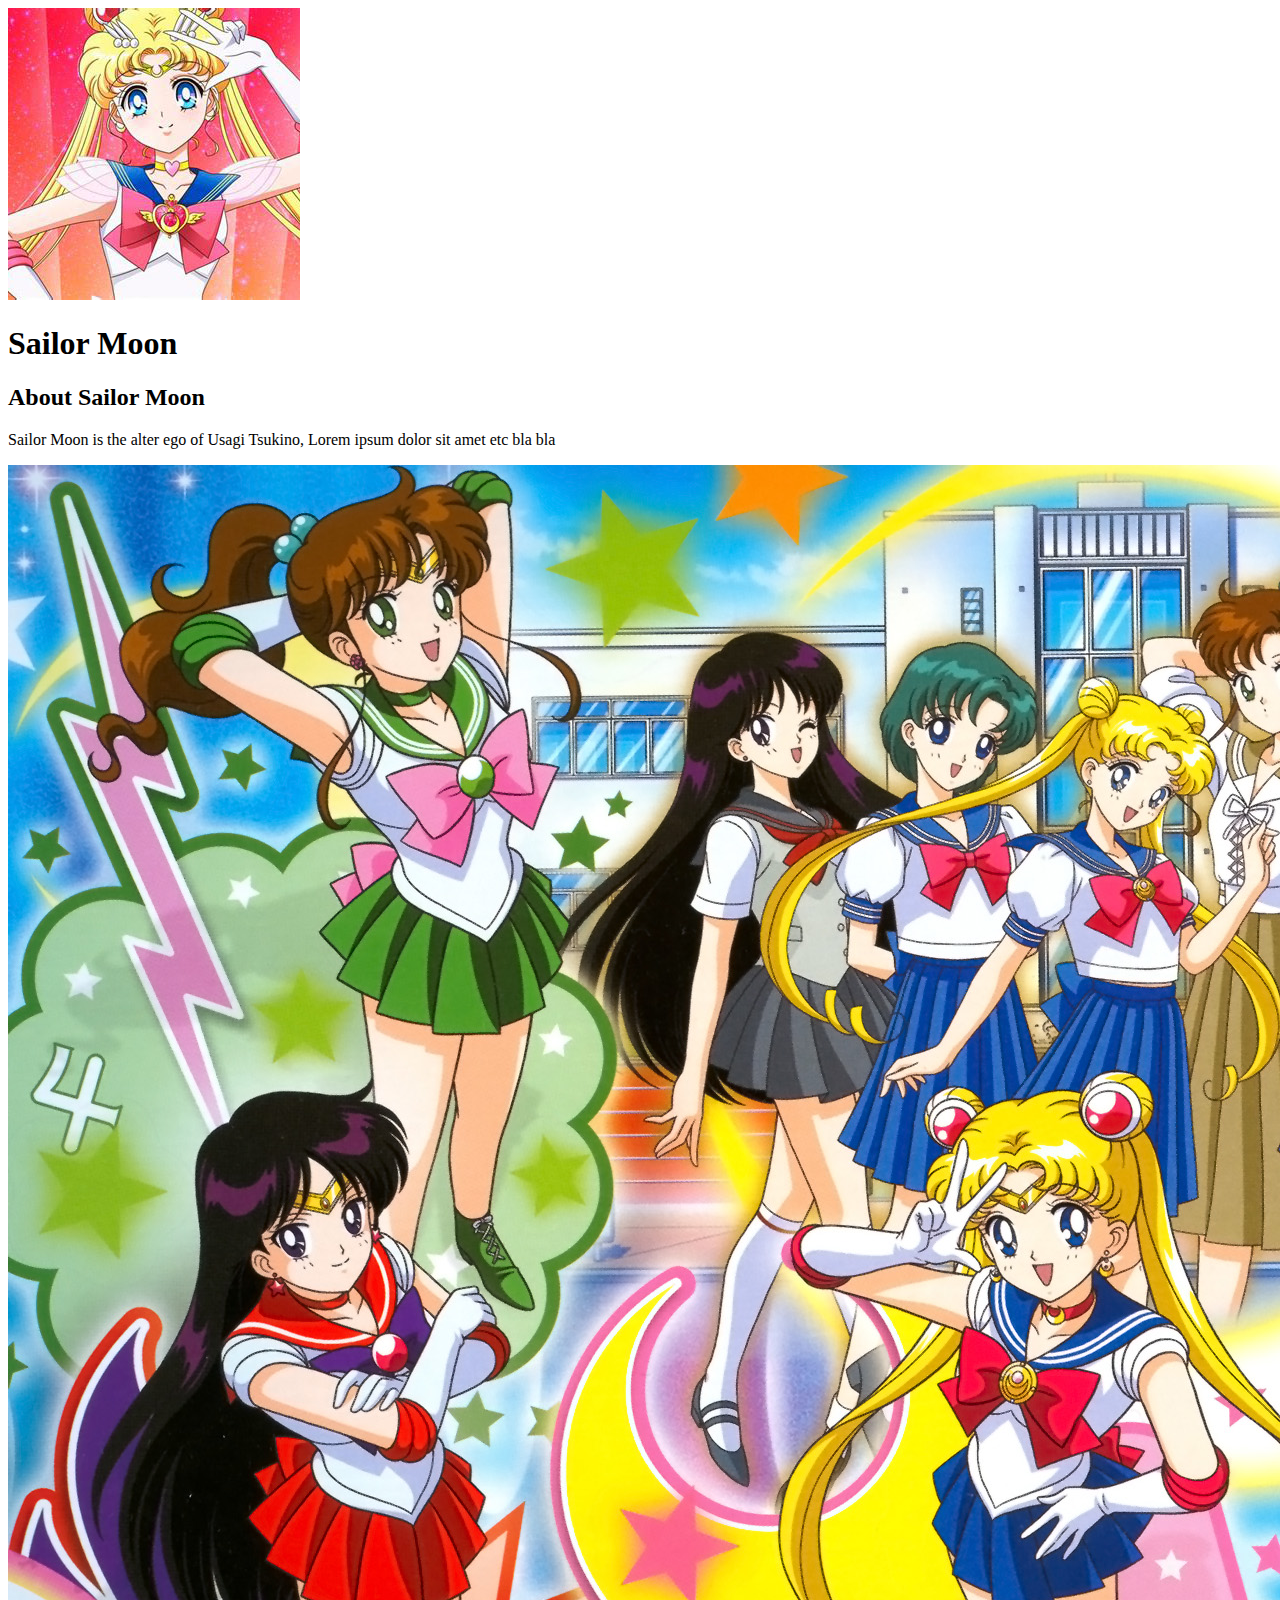
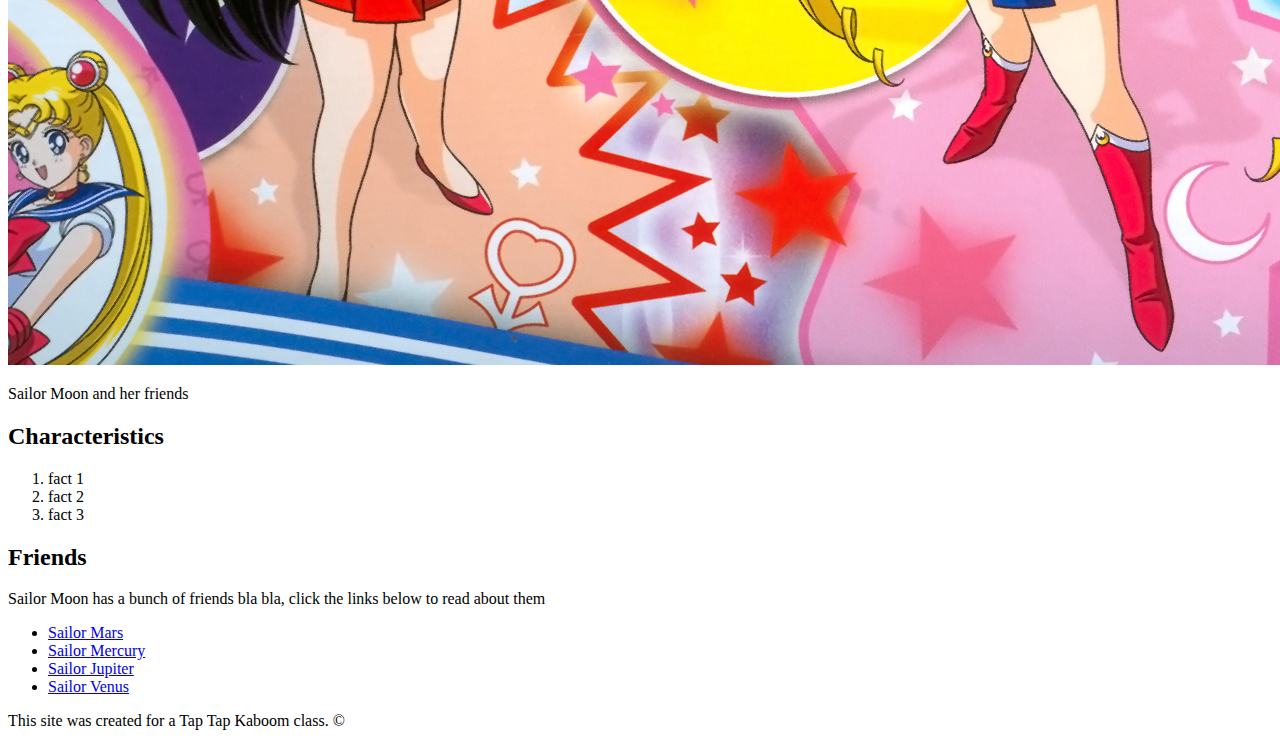
==== index.html @ 648ca781 "made basic html for sailor moon test site" ====
<!DOCTYPE html>
<!DOCTYPE html>
<html>
<head>
	<title>Sailor Moon</title>
	<link rel="icon" href="img/sm-avatar.jpg">
</head>
<body>
	<!-- header element -->
	<header>
		<img src="img/sm-avatar.jpg">
		<h1>Sailor Moon</h1>
	</header>

	<!-- main element -->
	<main>
		<h2>About Sailor Moon</h2>
		<p>Sailor Moon is the alter ego of Usagi Tsukino, Lorem ipsum dolor sit amet etc bla bla</p>
		<img src="img/sm-big.jpg">

	<!-- Characteristics -->	

		<p>Sailor Moon and her friends</p>
		<h2>Characteristics</h2>
		<ol>
			<li>fact 1</li>
			<li>fact 2</li>
			<li>fact 3</li>
		</ol>
		
	<!-- Friends -->	

		<h2>Friends</h2>
		<p>Sailor Moon has a bunch of friends bla bla, click the links below to read about them</p>
		<ul>
			<li><a target="_blank" href="https://en.wikipedia.org/wiki/Sailor_Mars">Sailor Mars</a></li>
			<li><a target="_blank" href="https://en.wikipedia.org/wiki/Sailor_Mercury">Sailor Mercury</a></li>
			<li><a target="_blank" href="https://en.wikipedia.org/wiki/Sailor_Jupiter">Sailor Jupiter</a></li>
			<li><a target="_blank" href="https://en.wikipedia.org/wiki/Sailor_Venus">Sailor Venus</a></li>
		</ul>
	</main> 

	<!-- footer element -->
	<footer>
		<p>This site was created for a Tap Tap Kaboom class. &copy;</p>
	</footer>

</body>
</html>
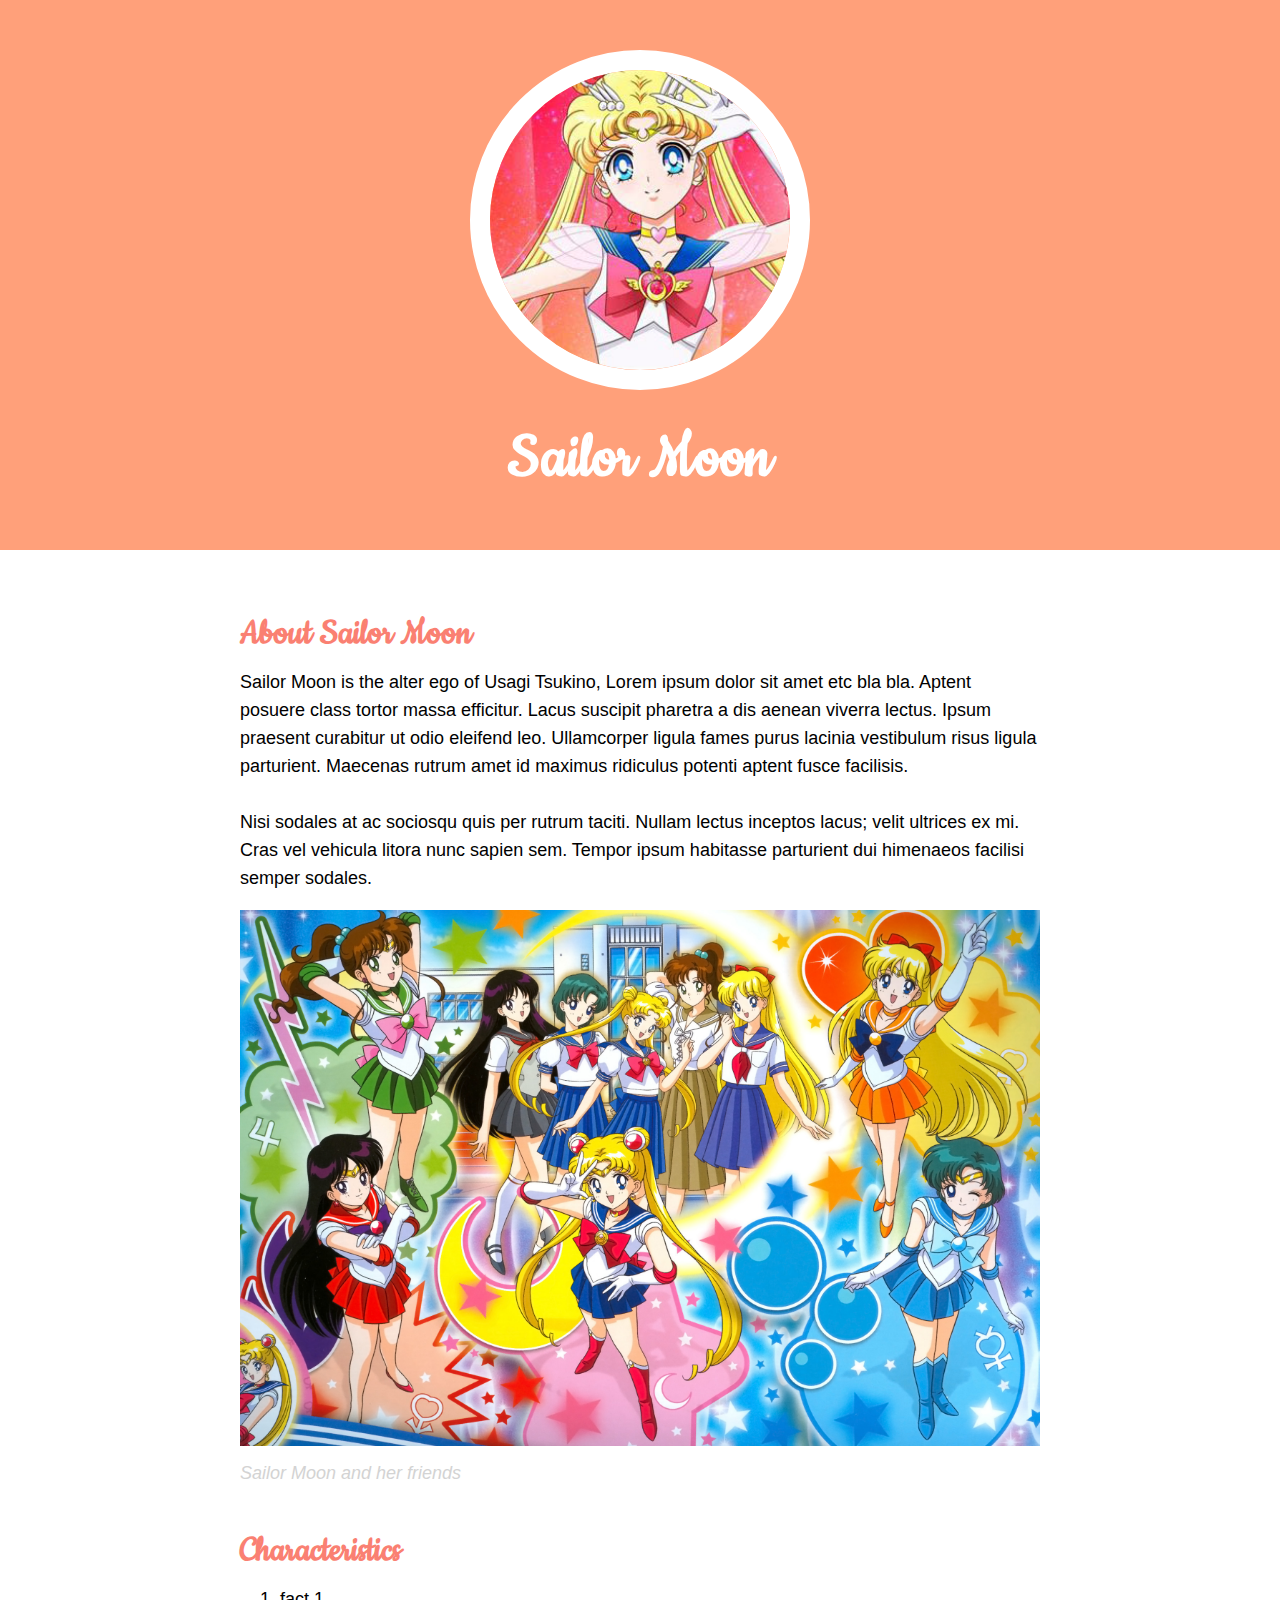
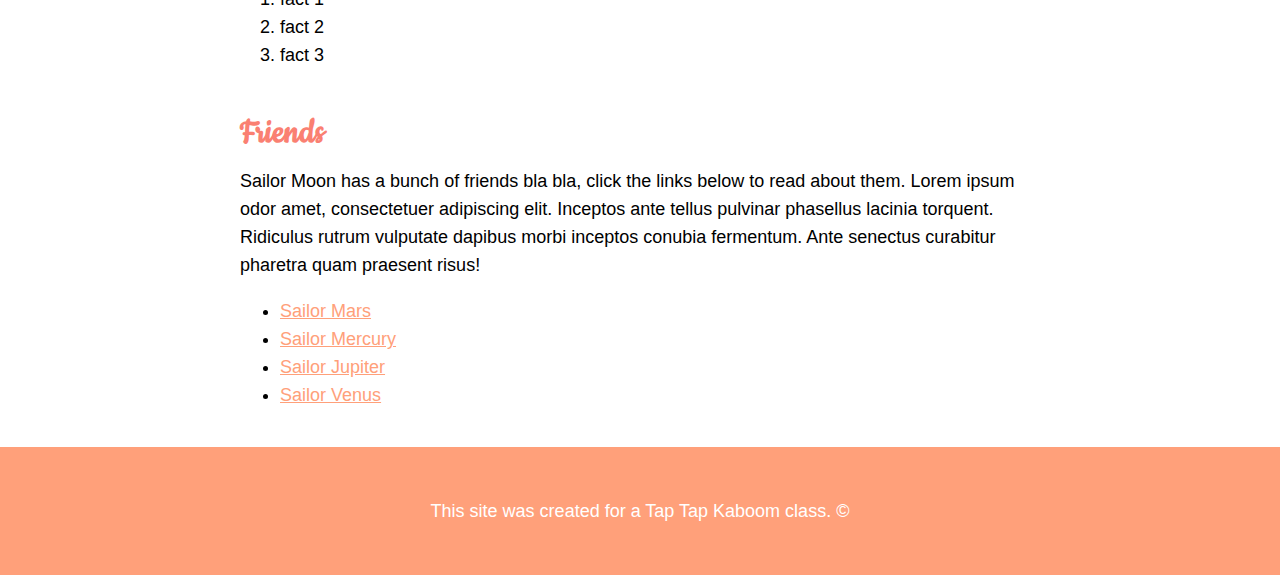
==== commit d05ca1c5: "wrote css for cartoon hero website" ====
--- a/index.html
+++ b/index.html
@@ -1,9 +1,12 @@
-<!DOCTYPE html>
 <!DOCTYPE html>
 <html>
 <head>
 	<title>Sailor Moon</title>
 	<link rel="icon" href="img/sm-avatar.jpg">
+	<link rel="preconnect" href="https://fonts.googleapis.com">
+	<link rel="preconnect" href="https://fonts.gstatic.com" crossorigin>
+	<link href="https://fonts.googleapis.com/css2?family=Cookie&display=swap" rel="stylesheet">
+	<link rel="stylesheet" type="text/css" href="css/hero.css">
 </head>
 <body>
 	<!-- header element -->
@@ -15,12 +18,17 @@
 	<!-- main element -->
 	<main>
 		<h2>About Sailor Moon</h2>
-		<p>Sailor Moon is the alter ego of Usagi Tsukino, Lorem ipsum dolor sit amet etc bla bla</p>
+		<p>Sailor Moon is the alter ego of Usagi Tsukino, Lorem ipsum dolor sit amet etc bla bla. Aptent posuere class tortor massa efficitur. Lacus suscipit pharetra a dis aenean viverra lectus. Ipsum praesent curabitur ut odio eleifend leo. Ullamcorper ligula fames purus lacinia vestibulum risus ligula parturient. Maecenas rutrum amet id maximus ridiculus potenti aptent fusce facilisis.
+		<br>
+		<br>
+		Nisi sodales at ac sociosqu quis per rutrum taciti. Nullam lectus inceptos lacus; velit ultrices ex mi. Cras vel vehicula litora nunc sapien sem. Tempor ipsum habitasse parturient dui himenaeos facilisi semper sodales. 
+		</p>
 		<img src="img/sm-big.jpg">
+		<p class="caption">Sailor Moon and her friends</p>
+
 
 	<!-- Characteristics -->	
-
-		<p>Sailor Moon and her friends</p>
+		
 		<h2>Characteristics</h2>
 		<ol>
 			<li>fact 1</li>
@@ -31,7 +39,7 @@
 	<!-- Friends -->	
 
 		<h2>Friends</h2>
-		<p>Sailor Moon has a bunch of friends bla bla, click the links below to read about them</p>
+		<p>Sailor Moon has a bunch of friends bla bla, click the links below to read about them. Lorem ipsum odor amet, consectetuer adipiscing elit. Inceptos ante tellus pulvinar phasellus lacinia torquent. Ridiculus rutrum vulputate dapibus morbi inceptos conubia fermentum. Ante senectus curabitur pharetra quam praesent risus!</p>
 		<ul>
 			<li><a target="_blank" href="https://en.wikipedia.org/wiki/Sailor_Mars">Sailor Mars</a></li>
 			<li><a target="_blank" href="https://en.wikipedia.org/wiki/Sailor_Mercury">Sailor Mercury</a></li>
--- a/css/hero.css
+++ b/css/hero.css
@@ -0,0 +1,80 @@
+body{
+	margin: 0;
+	font-family: open sans, helvetica, arial, sans-serif;
+	font-size: 18px;
+	line-height: 28px;
+}
+
+header{
+	background-color: lightsalmon;
+	text-align: center;
+	padding-top: 50px;
+	padding-bottom: 30px;
+}
+
+h1,h2{
+	font-family: "Cookie", serif;
+}
+
+header h1{
+	color: white;
+	font-size: 70px;
+
+}
+
+header img{
+	border-radius: 170px;
+	width: 300px;
+	border: 20px solid white;
+}
+
+
+
+main{
+	max-width: 800px;
+margin: 0 auto;
+padding: 20px;
+}
+
+main img{
+	max-width: 100%;
+}
+
+h2{
+	font-size: 40px;
+	color: salmon;
+	margin: 50px 0 20px;
+}
+
+
+a{
+	color: lightsalmon;
+}
+a:hover{
+	background-color: #fc2d61;
+	color: white;
+}
+
+
+
+footer{
+	background-color: lightsalmon;
+	text-align: center;
+	color: white;
+	padding: 50px;
+}
+
+footer p{
+	margin: 0;
+}
+
+footer a{
+	color: white;
+}
+
+
+p.caption{
+	color: lightgray;
+	font-style: italic;
+	margin-top: 5px;
+}